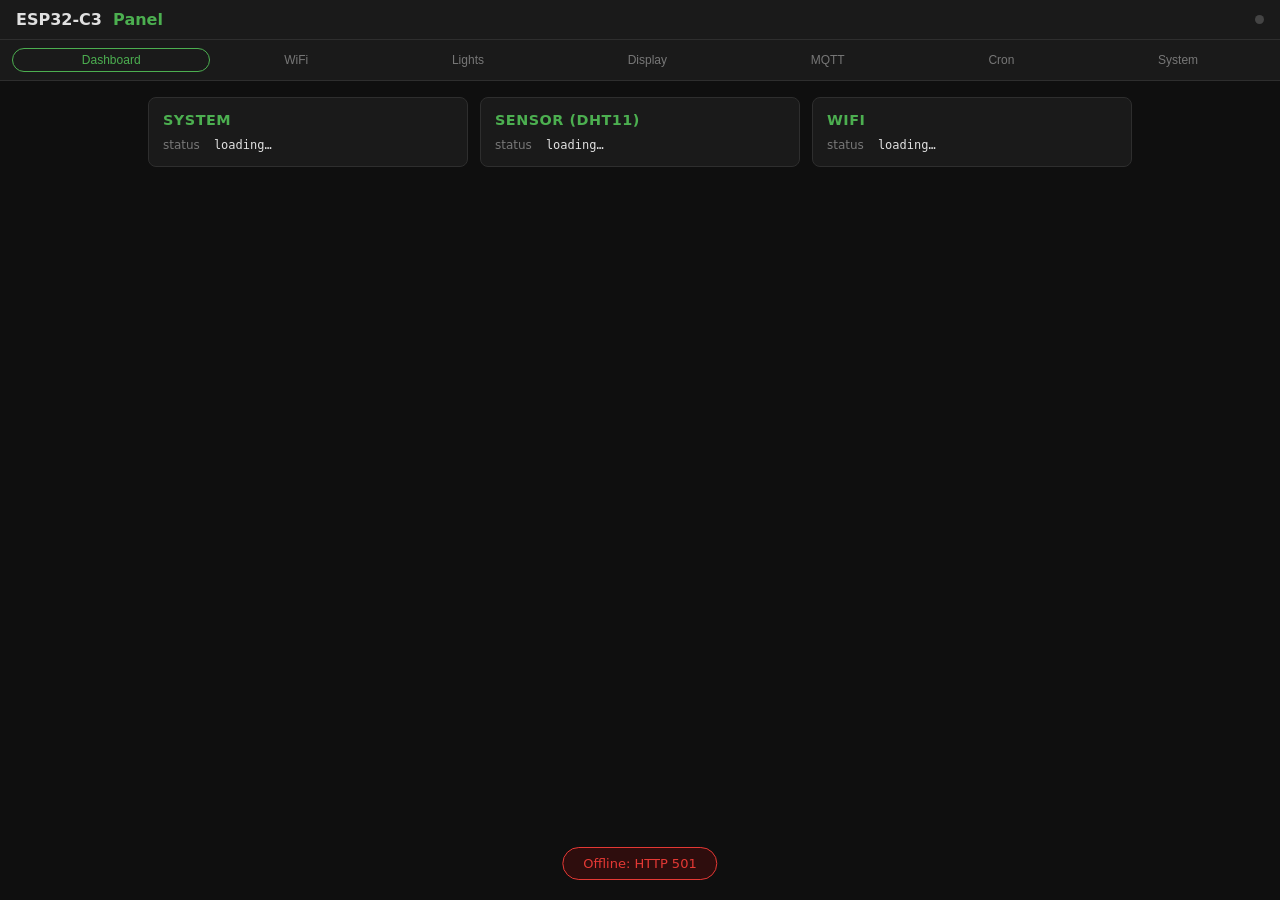
==== web/index.html @ e696a31d "Refactor web UI: Remove old index.html and ui_html.h, add new modular web files - Deleted main/index" ====
<!DOCTYPE html>
<html lang="en">

<head>
  <meta charset="UTF-8">
  <meta name="viewport" content="width=device-width,initial-scale=1">
  <title>ESP32-C3 Panel</title>
  <link rel="icon" href="/favicon.ico" type="image/x-icon">
  <link rel="stylesheet" href="style.css">
</head>

<body>
  <header>
    <h1>ESP32&#8209;C3 &nbsp;<span id="hdr-name">Panel</span></h1>
    <div id="status-dot" class="dot offline"></div>
  </header>

  <nav>
    <button class="tab active" data-tab="dashboard">Dashboard</button>
    <button class="tab" data-tab="wifi">WiFi</button>
    <button class="tab" data-tab="lights">Lights</button>
    <button class="tab" data-tab="display">Display</button>
    <button class="tab" data-tab="mqtt">MQTT</button>
    <button class="tab" data-tab="cron">Cron</button>
    <button class="tab" data-tab="system">System</button>
  </nav>

  <main>

    <!-- ── Dashboard ── -->
    <section id="dashboard" class="tab-content active">
      <div class="card">
        <h2>System</h2>
        <dl id="sys-info">
          <dt>status</dt>
          <dd>loading…</dd>
        </dl>
      </div>
      <div class="card">
        <h2>Sensor (DHT11)</h2>
        <dl id="ht-info">
          <dt>status</dt>
          <dd>loading…</dd>
        </dl>
      </div>
      <div class="card">
        <h2>WiFi</h2>
        <dl id="wifi-dash">
          <dt>status</dt>
          <dd>loading…</dd>
        </dl>
      </div>
    </section>

    <!-- ── WiFi ── -->
    <section id="wifi" class="tab-content">
      <div class="card">
        <h2>Station (STA)</h2>
        <form id="wifi-sta-form">
          <label>SSID<input type="text" name="ssid" placeholder="Network name"></label>
          <label>Password<input type="password" name="password" placeholder="Leave blank to keep current"></label>
          <label class="row"><input type="checkbox" name="enable" checked> Enable</label>
          <button type="submit">Apply STA</button>
        </form>
      </div>
      <div class="card">
        <h2>Access Point (AP)</h2>
        <form id="wifi-ap-form">
          <label>SSID<input type="text" name="ssid" placeholder="AP name"></label>
          <label>Password<input type="password" name="password" placeholder="Leave blank to keep current"></label>
          <label class="row"><input type="checkbox" name="enable" checked> Enable</label>
          <button type="submit">Apply AP</button>
        </form>
      </div>
    </section>

    <!-- ── Lights ── -->
    <section id="lights" class="tab-content">
      <div class="card">
        <h2>LED Control</h2>
        <div class="led-row">
          <span>GPIO 0</span>
          <button class="led-on sm" onclick="setLed(0,1)">ON</button>
          <button class="led-off sm" onclick="setLed(0,0)">OFF</button>
        </div>
        <div class="led-row">
          <span>GPIO 4</span>
          <button class="led-on sm" onclick="setLed(4,1)">ON</button>
          <button class="led-off sm" onclick="setLed(4,0)">OFF</button>
        </div>
        <div class="led-row">
          <span>GPIO 5</span>
          <button class="led-on sm" onclick="setLed(5,1)">ON</button>
          <button class="led-off sm" onclick="setLed(5,0)">OFF</button>
        </div>
      </div>
      <div class="card">
        <h2>RGB LED</h2>
        <label>Color<input type="color" id="rgb-picker" value="#ff0000"></label>
        <div id="rgb-preview"></div>
        <label class="row"><input type="checkbox" id="rgb-on" checked> On</label>
        <button onclick="setRgb()">Set RGB</button>
      </div>
    </section>

    <!-- ── Display ── -->
    <section id="display" class="tab-content">
      <div class="card">
        <h2>MAX7219 Effect</h2>
        <label>Effect #<input type="number" id="effect-n" min="0" max="255" value="0"></label>
        <div class="btn-row">
          <button onclick="setEffect(false)">Run Effect</button>
          <button onclick="setEffect(true)">Random</button>
        </div>
      </div>
    </section>

    <!-- ── MQTT ── -->
    <section id="mqtt" class="tab-content">
      <div class="card">
        <h2>Broker Status</h2>
        <div id="mqtt-status" style="margin-bottom:8px"></div>
        <dl id="mqtt-info"></dl>
      </div>
      <div class="card">
        <h2>Broker Config</h2>
        <form id="mqtt-form">
          <label>Host<input type="text" name="host" placeholder="broker.example.com"></label>
          <label>Port<input type="number" name="port" value="1883" min="1" max="65535"></label>
          <label>Username<input type="text" name="username" placeholder="optional"></label>
          <label>Password<input type="password" name="password" placeholder="optional"></label>
          <button type="submit">Save &amp; Reconnect</button>
        </form>
      </div>
    </section>

    <!-- ── Cron ── -->
    <section id="cron" class="tab-content">
      <div class="card full">
        <h2>Cron Jobs</h2>
        <div id="cron-list">
          <p class="muted">Loading…</p>
        </div>
        <h3>Add Job</h3>
        <form id="cron-form">
          <label>Cron Expression<input type="text" name="expression" placeholder="* * * * * *" required></label>
          <label>RPC Method<input type="text" name="method" placeholder="Light.Led.Set" required></label>
          <label>Params (JSON, optional)<input type="text" name="params" placeholder='{"gpio":4,"state":1}'></label>
          <label class="row"><input type="checkbox" name="enabled" checked> Enabled</label>
          <button type="submit">Add Job</button>
        </form>
      </div>
    </section>

    <!-- ── System ── -->
    <section id="system" class="tab-content">
      <div class="card">
        <h2>Device Config</h2>
        <form id="config-form">
          <label>Device Name<input type="text" id="cfg-device-name" name="device_name" placeholder="esp32c3"></label>
          <button type="submit">Save</button>
        </form>
      </div>
      <div class="card">
        <h2>OTA Update</h2>
        <form id="ota-form">
          <label>Firmware URL<input type="text" name="url" placeholder="http://192.168.1.x/firmware.bin"></label>
          <button type="submit">Start OTA</button>
        </form>
      </div>
      <div class="card full">
        <h2>Actions</h2>
        <div class="btn-row">
          <button id="reboot-btn" class="warn">Reboot</button>
          <button id="factory-btn" class="danger">Factory Reset</button>
        </div>
      </div>
    </section>

  </main>

  <div id="toast"></div>
  <script src="app.js"></script>
</body>

</html>
---- web/style.css ----
*,*::before,*::after{box-sizing:border-box;margin:0;padding:0}
:root{
  --bg:#0f0f0f;--surface:#1a1a1a;--surface2:#222;
  --border:#2e2e2e;--accent:#4caf50;--danger:#e53935;
  --warn:#f59e0b;--text:#e0e0e0;--muted:#777;--radius:8px;
}
body{font-family:system-ui,sans-serif;background:var(--bg);color:var(--text);font-size:14px;min-height:100vh}

/* Header */
header{display:flex;align-items:center;gap:10px;padding:10px 16px;background:var(--surface);border-bottom:1px solid var(--border);position:sticky;top:0;z-index:10}
header h1{font-size:1rem;font-weight:600;flex:1}
header h1 span{color:var(--accent)}
.dot{width:9px;height:9px;border-radius:50%;flex-shrink:0}
.dot.online{background:var(--accent);box-shadow:0 0 6px var(--accent)}
.dot.offline{background:#444}

/* Nav */
nav{display:flex;flex-wrap:wrap;gap:4px;padding:8px 12px;background:var(--surface);border-bottom:1px solid var(--border)}
.tab{background:none;border:1px solid transparent;color:var(--muted);padding:4px 12px;border-radius:20px;cursor:pointer;white-space:nowrap;font-size:12px;transition:all .15s;flex:1 1 auto;text-align:center}
.tab:hover{color:var(--text);border-color:var(--border)}
.tab.active{color:var(--accent);border-color:var(--accent)}

/* Layout */
main{padding:12px;max-width:1024px;margin:0 auto}
.tab-content{display:none}
.tab-content.active{display:grid;grid-template-columns:1fr;gap:12px}
@media(min-width:560px){.tab-content.active{grid-template-columns:repeat(auto-fill,minmax(270px,1fr))}}
@media(min-width:560px){main{padding:16px 20px}}

/* Card */
.card{background:var(--surface);border:1px solid var(--border);border-radius:var(--radius);padding:14px}
.card h2{font-size:.9rem;font-weight:600;color:var(--accent);margin-bottom:10px;text-transform:uppercase;letter-spacing:.5px}
.card h3{font-size:.8rem;font-weight:600;color:var(--muted);margin:12px 0 8px;text-transform:uppercase;letter-spacing:.5px}

/* DL Info grid */
dl{display:grid;grid-template-columns:max-content 1fr;gap:4px 14px}
dt{color:var(--muted);white-space:nowrap;font-size:12px}
dd{font-family:monospace;font-size:12px;word-break:break-all}

/* Forms */
form{display:flex;flex-direction:column;gap:8px}
label{display:flex;flex-direction:column;gap:3px;font-size:11px;color:var(--muted)}
label.row{flex-direction:row;align-items:center;gap:8px;color:var(--text);font-size:13px}
input[type=text],input[type=password],input[type=url],input[type=number]{
  background:#111;border:1px solid var(--border);color:var(--text);
  padding:6px 8px;border-radius:4px;font-size:13px;width:100%;outline:none;
}
input:focus{border-color:var(--accent)}
input[type=color]{width:100%;height:36px;padding:2px;background:#111;border:1px solid var(--border);border-radius:4px;cursor:pointer}
input[type=checkbox]{accent-color:var(--accent);width:15px;height:15px}

/* Buttons */
button{
  background:var(--surface2);border:1px solid var(--border);color:var(--text);
  padding:7px 14px;border-radius:4px;cursor:pointer;font-size:13px;transition:all .15s;
}
button:hover{border-color:var(--accent);color:var(--accent)}
button.danger{border-color:var(--danger);color:var(--danger)}
button.danger:hover{background:var(--danger);color:#fff}
button.sm{padding:3px 8px;font-size:11px}
button.warn{border-color:var(--warn);color:var(--warn)}
button.warn:hover{background:var(--warn);color:#000}
.btn-row{display:flex;gap:8px;flex-wrap:wrap}

/* LED rows */
.led-row{display:flex;align-items:center;gap:8px;padding:6px 0;border-bottom:1px solid var(--border)}
.led-row:last-child{border-bottom:none}
.led-row span{flex:1;font-family:monospace}
.led-on{border-color:var(--accent)!important;color:var(--accent)!important}
.led-off{border-color:var(--danger)!important;color:var(--danger)!important}

/* Cron */
.cron-job{display:flex;align-items:center;flex-wrap:wrap;gap:6px;padding:7px 0;border-bottom:1px solid var(--border);font-size:12px}
.cron-job:last-child{border-bottom:none}
.cron-job.disabled{opacity:.45}
.cron-id{color:var(--muted);min-width:22px;font-family:monospace}
.cron-job code{flex:1;min-width:80px}
code{background:#111;padding:2px 6px;border-radius:3px;font-size:11px;font-family:monospace}

/* RGB preview */
#rgb-preview{width:100%;height:32px;border-radius:4px;margin-top:6px;border:1px solid var(--border)}

/* Toast */
#toast{
  display:none;position:fixed;bottom:20px;left:50%;transform:translateX(-50%);
  padding:8px 20px;border-radius:20px;font-size:13px;z-index:999;
  max-width:90vw;text-align:center;pointer-events:none;
}
#toast.ok{background:#0d2e0d;border:1px solid var(--accent);color:var(--accent)}
#toast.err{background:#2e0d0d;border:1px solid var(--danger);color:var(--danger)}

/* Full-width card override */
.card.full{grid-column:1/-1}

/* Misc */
p.muted{color:var(--muted);font-size:12px;padding:6px 0}
.tag{display:inline-block;padding:2px 7px;border-radius:10px;font-size:11px;border:1px solid}
.tag.green{color:var(--accent);border-color:var(--accent)}
.tag.red{color:var(--danger);border-color:var(--danger)}
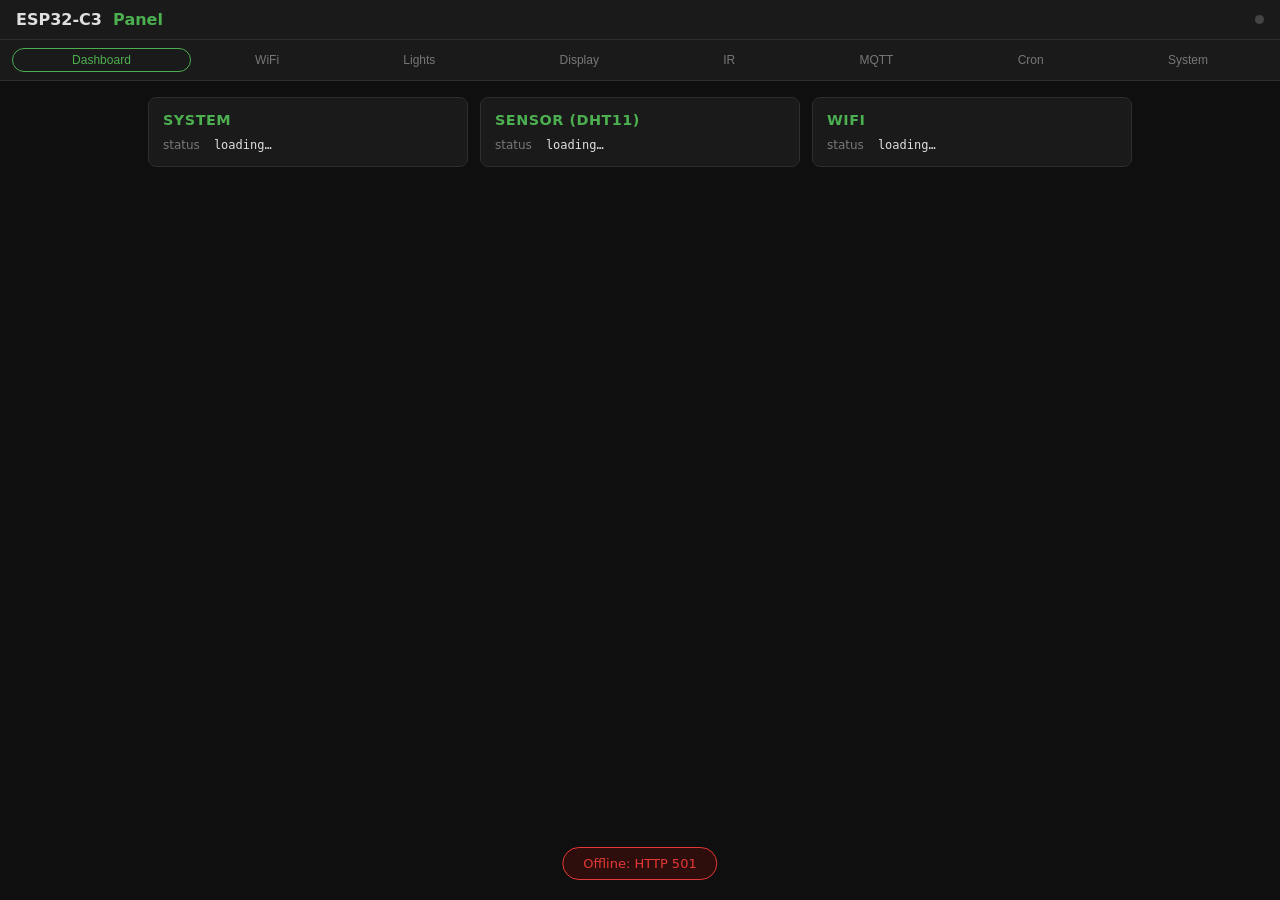
==== commit 0f4a2777: "feat: add IR transmitter functionality with JSON-RPC support" ====
--- a/web/index.html
+++ b/web/index.html
@@ -20,6 +20,7 @@
     <button class="tab" data-tab="wifi">WiFi</button>
     <button class="tab" data-tab="lights">Lights</button>
     <button class="tab" data-tab="display">Display</button>
+    <button class="tab" data-tab="ir">IR</button>
     <button class="tab" data-tab="mqtt">MQTT</button>
     <button class="tab" data-tab="cron">Cron</button>
     <button class="tab" data-tab="system">System</button>
@@ -112,6 +113,19 @@
           <button onclick="setEffect(false)">Run Effect</button>
           <button onclick="setEffect(true)">Random</button>
         </div>
+      </div>
+    </section>
+
+    <!-- ── IR ── -->
+    <section id="ir" class="tab-content">
+      <div class="card">
+        <h2>IR Transmitter (NEC)</h2>
+        <form id="ir-form">
+          <label>Address (0–255)<input type="number" name="addr" min="0" max="255" value="0"></label>
+          <label>Command (0–255)<input type="number" name="cmd" min="0" max="255" value="0"></label>
+          <button type="submit">Send IR</button>
+        </form>
+        <div id="ir-result" class="muted" style="margin-top:8px"></div>
       </div>
     </section>
 
